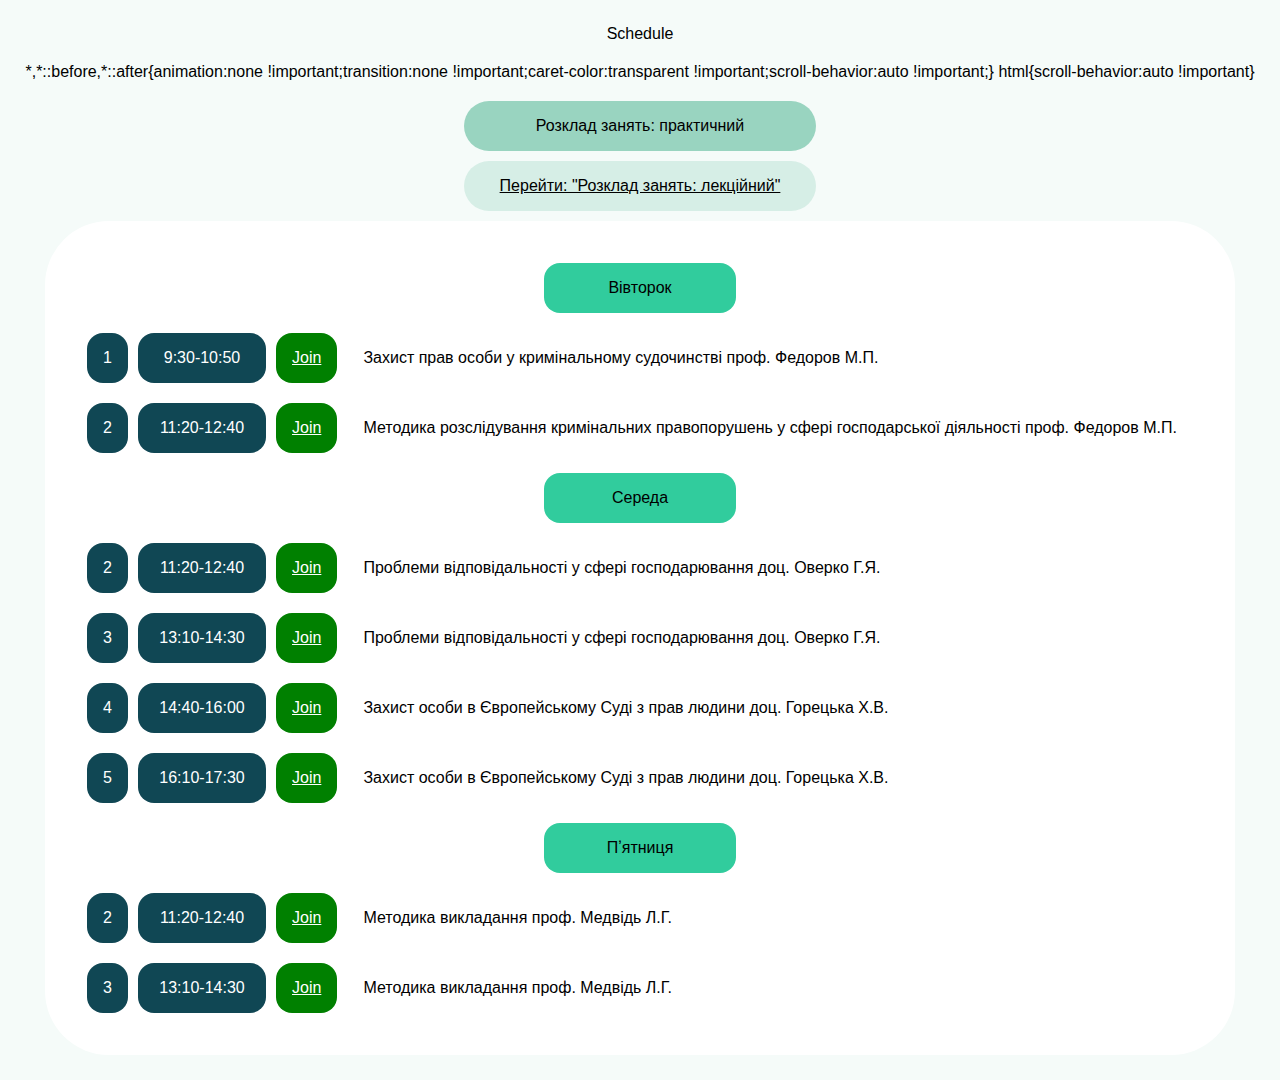
==== index2.html @ baf14a51 "Create index2.html" ====
<!DOCTYPE html>
<html lang="en">
<head>
    <meta charset="UTF-8">
    <title>Schedule</title>
    <link rel="stylesheet" href="style.css">
</head>
<body>

<div class="header">Розклад занять: практичний</div>
<div class="week_type"><a class="a" href="./index.html">Перейти: "Розклад занять: лекційний"</a></div>
<div class="content">
    <div class="block0">
        <div class="day">Вівторок</div>
    </div>
    <div class="block1">
        <div class="para">1</div>
        <div class="time">9:30-10:50</div>
        <div class="join"><a href="" class="a">Join</a></div>
        <div class="event">Захист прав особи у кримінальному судочинстві   проф. Федоров М.П.</div>
    </div>
    <div class="block1">
        <div class="para">2</div>
        <div class="time">11:20-12:40</div>
        <div class="join"><a href="" class="a">Join</a></div>
        <div class="event">Методика розслідування кримінальних правопорушень у сфері господарської діяльності   проф. Федоров М.П.</div>
    </div>

    <div class="block0">
        <div class="day">Середа</div>
    </div>
    <div class="block1">
        <div class="para">2</div>
        <div class="time">11:20-12:40</div>
        <div class="join"><a href="" class="a">Join</a></div>
        <div class="event">Проблеми відповідальності у сфері господарювання   доц. Оверко Г.Я.</div>
    </div>
    <div class="block1">
        <div class="para">3</div>
        <div class="time">13:10-14:30</div>
        <div class="join"><a href="" class="a">Join</a></div>
        <div class="event">Проблеми відповідальності у сфері господарювання   доц. Оверко Г.Я.</div>
    </div>
    <div class="block1">
        <div class="para">4</div>
        <div class="time">14:40-16:00</div>
        <div class="join"><a href="" class="a">Join</a></div>
        <div class="event">Захист особи в Європейському Суді з прав людини   доц. Горецька Х.В.</div>
    </div>
    <div class="block1">
        <div class="para">5</div>
        <div class="time">16:10-17:30</div>
        <div class="join"><a href="" class="a">Join</a></div>
        <div class="event">Захист особи в Європейському Суді з прав людини   доц. Горецька Х.В.</div>
    </div>
    
    <div class="block0">
        <div class="day">Пʼятниця</div>
    </div>
    <div class="block1">
        <div class="para">2</div>
        <div class="time">11:20-12:40</div>
        <div class="join"><a href="" class="a">Join</a></div>
        <div class="event">Методика викладання   проф. Медвідь Л.Г.</div>
    </div>
    <div class="block1">
        <div class="para">3</div>
        <div class="time">13:10-14:30</div>
        <div class="join"><a href="" class="a">Join</a></div>
        <div class="event">Методика викладання   проф. Медвідь Л.Г.</div>
    </div>

</div>
<div class="footer"></div>

</body>
</html>
---- style.css ----
* {
    margin: 5px;
    font-family: sans-serif;
    display: flex;
    flex-direction: column;
    justify-content: center;
    align-items: center;
    background-color: #f5fbf9;
}

.header{
    background-color: #99d4c0;
    border-radius: 2em;
    padding: 1em;
    width: 20em;
}

.week_type  {
    border-radius: 2em;
    padding: 1em;
    background-color: #d6eee6;
    width: 20em;
}
.week_type:active  {
    background-color: #7aaa9a;
}

.content {
    flex-grow: 1;
    justify-content: flex-start;
    align-self: start;
    background-color: #ffffff;
    border-radius: 4em;
    padding: 2em;
}

.block0 {
    flex-grow: 2;
    flex-shrink: 0;
    background-color: inherit;

}

.block1 {
    flex-direction: row;
    align-items: center;
    justify-content: flex-start;
    align-self: start;
    background-color: inherit;
}

.day {
    padding: 1em;
    border-radius: 1em;
    background-color: rgb(49, 204, 157);
    width: 10em;
}

.para {
    padding: 1em;
    background-color: #104754;
    color: white;
    border-radius: 1em;
}

.time {
    padding: 1em;
    background-color: #104754;
    color: white;
    border-radius: 1em;
    width: 6em;
}

.event {
    padding: 1em;
    background-color: inherit;
}

.join  {
    padding: 1em;
    background-color: green;
    color: white;
    border-radius: 1em;
}

.join:active {
    background-color: darkgreen;
}

.a{
    margin: 0;
    padding: 0;
    color: inherit;
    background-color: inherit;
}
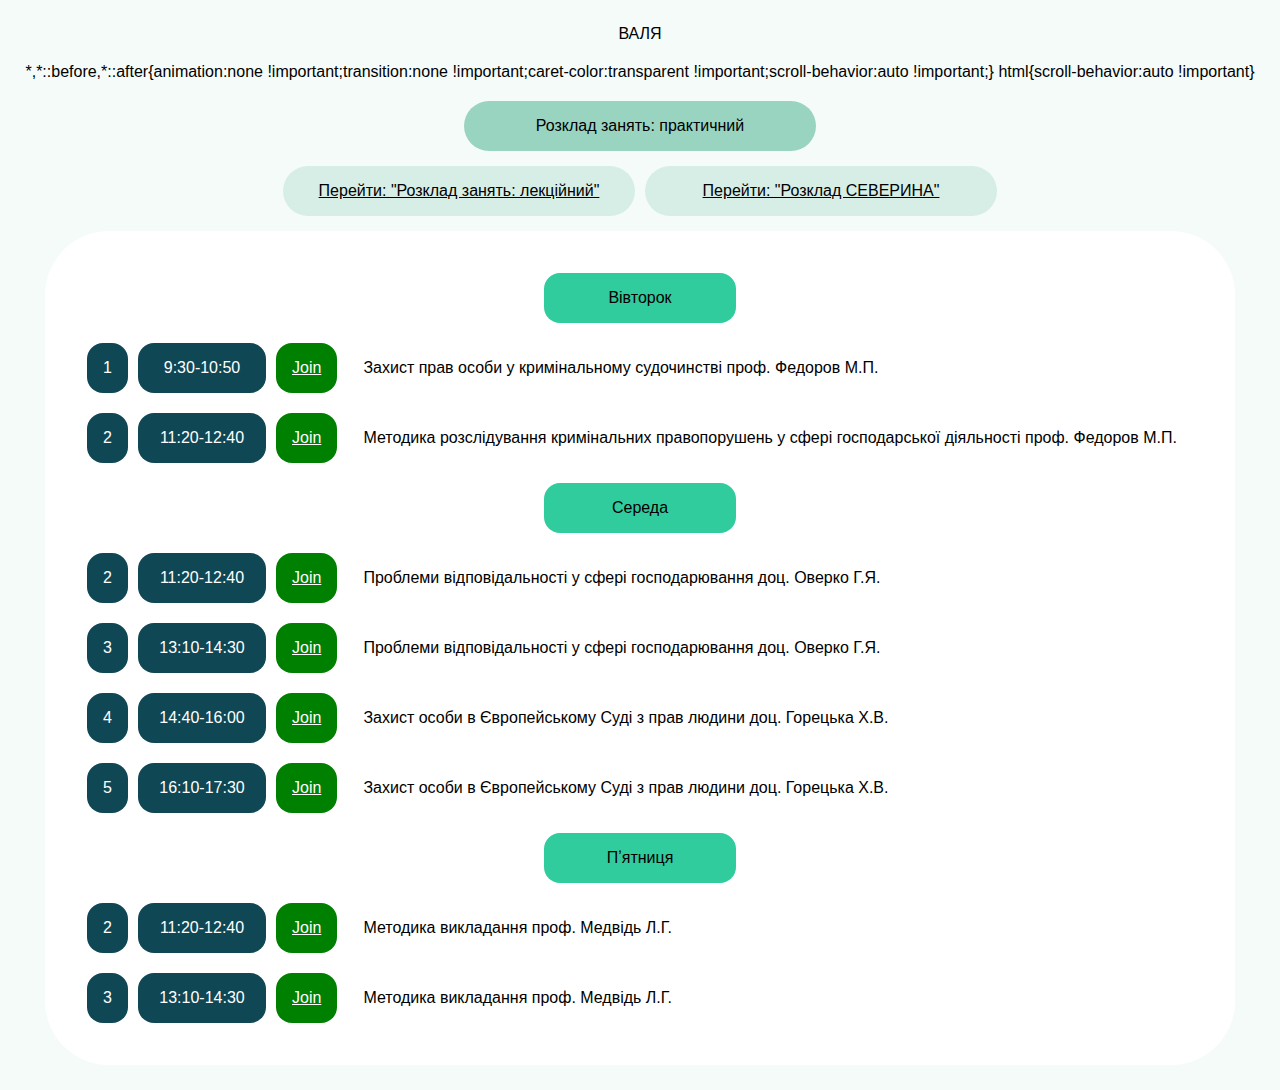
==== commit 589ffe87: "Add files via upload" ====
--- a/index2.html
+++ b/index2.html
@@ -2,13 +2,16 @@
 <html lang="en">
 <head>
     <meta charset="UTF-8">
-    <title>Schedule</title>
+    <title>ВАЛЯ</title>
     <link rel="stylesheet" href="style.css">
 </head>
 <body>
 
 <div class="header">Розклад занять: практичний</div>
-<div class="week_type"><a class="a" href="./index.html">Перейти: "Розклад занять: лекційний"</a></div>
+<div class="week_type">
+    <div class="button"><a class="a" href="./index.html">Перейти: "Розклад занять: лекційний"</a></div>
+    <div class="button"><a class="a" href="./index3.html">Перейти: "Розклад СЕВЕРИНА"</a></div>
+</div>
 <div class="content">
     <div class="block0">
         <div class="day">Вівторок</div>
--- a/style.css
+++ b/style.css
@@ -16,12 +16,17 @@
 }
 
 .week_type  {
+    background-color: inherit;
+    flex-direction: row;
+}
+
+.button  {
     border-radius: 2em;
     padding: 1em;
     background-color: #d6eee6;
     width: 20em;
 }
-.week_type:active  {
+.button:active  {
     background-color: #7aaa9a;
 }
 
